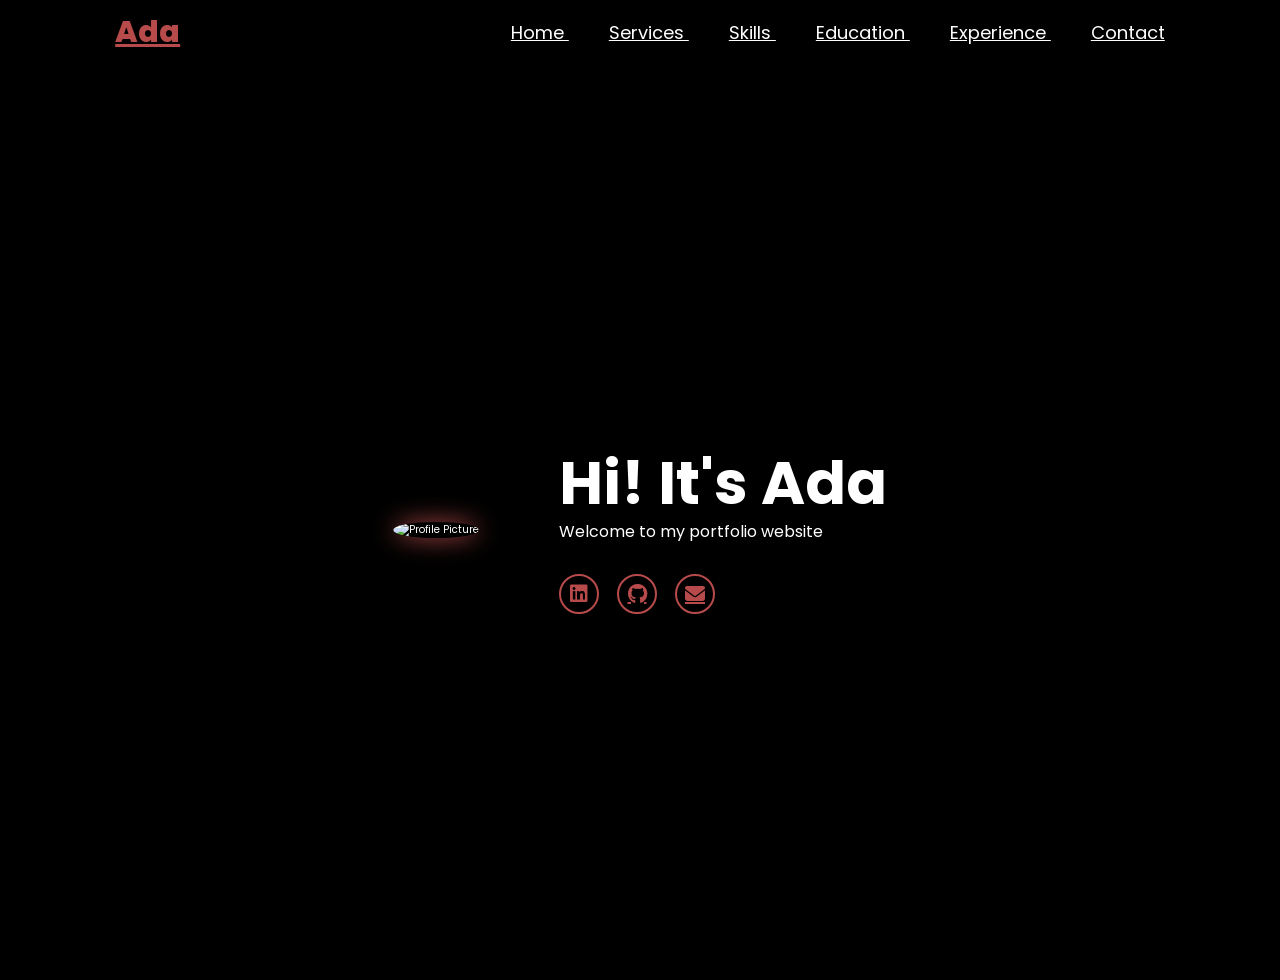
==== index.html @ f2f29390 "added pfp" ====
<!DOCTYPE html>
<html lang="en">
    
<head>
    <meta charset="UTF-8">
    <meta name="viewport" content="width=device-width, initial-scale=1.0">
    <link rel="stylesheet" href="https://cdnjs.cloudflare.com/ajax/libs/font-awesome/6.5.2/css/all.min.css">
    <link rel="stylesheet" href="style.css">
    <title>Portfolio Website</title>
</head>
<body>
    <header>
        <a href = "#" class = "logo"> Ada </a>

        <nav>
            <a href="#" class= "active"> Home </a>
            <a href="#"> Services </a>
            <a href="#"> Skills </a>
            <a href="#"> Education </a>
            <a href="#"> Experience </a>
            <a href="#"> Contact </a>

            
        </nav>
    </header>

    <section class="home">
        <div class="home-img">
            <img src="Skylight.jpg" alt="Profile Picture">
        </div>

        <div class="home-content">
            <h1>Hi! It's Ada</h1>
            <p>Welcome to my portfolio website</p>
            <div class="social-icons">
                <a href="https://linkedin.com/in/aikondu">
                    <i class="fa-brands fa-linkedin"></i>
                </a>
                <a href="https://github.com/Ozi-Fort">
                    <i class="fa-brands fa-github"></i>
                </a>
                <a href="mailto:akondu2020@yahoo.com"><i class="fa-solid fa-envelope"></i></a>
            </div>
        </div>
    </section>
</body>
</html>
---- style.css ----
@import url('https://fonts.googleapis.com/css2?family=Poppins:wght@400;600&display=swap');

* { margin: 0; padding: 0; box-sizing: border-box; }

html { font-size: 62.5%; }

body {
  font-family: 'Poppins', sans-serif;
  color: #fff;
  background: #000;
  width: 100%;
  min-height: 100vh;
  overflow-x: hidden;
  padding-top: 80px; /* for fixed header */
}

/* Header & Nav */
header {
  position: fixed; top: 0; left: 0; width: 100%;
  display: flex; justify-content: space-between; align-items: center;
  padding: 1rem 9%; z-index: 100; background: transparent;
}

.logo { font-size: 3rem; color: #b74b4b; font-weight: 800; transition: .3s; }
.logo:hover { transform: scale(1.05); }

nav a {
  font-size: 1.8rem; color: #fff; margin-left: 4rem;
  border-bottom: 3px solid transparent; transition: .3s;
}
nav a:hover { color: #b74b4b; border-bottom-color: #b74b4b; }

/* Section & Hero */
section { min-height: 100vh; padding: 5rem 9%; }

.home {
  display: flex; justify-content: center; align-items: center; gap: 8rem;
}

.home .home-content h1 { font-size: 6rem; line-height: 1.2; }
.home .home-content h3 { font-size: 4rem; margin-bottom: 1rem; }
.home .home-content p { font-size: 1.6rem; }

span { color: #b74b4b; }

/* Image */
.home-img img {
  width: 24vw; height: 16; border-radius: 120%;
  box-shadow: 0 0 25px #b74b4b; transition: .2s linear;
}
.home-img img:hover { transform: scale(1.03); }

/* Social icons (buttons) */
.social-icons a {
  display: inline-flex; justify-content: center; align-items: center;
  width: 4rem; height: 4rem; border-radius: 50%;
  margin: 3rem 1.5rem 0 0; border: 0.2rem solid #b74b4b;
  color: #b74b4b; font-size: 2rem; transition: .3s;
}
.social-icons a:hover {
  background: #b74b4b; color: #000; transform: scale(1.15) translateY(-4px);
  box-shadow: 0 0 25px #b74b4b;
}

/* Responsive */
@media (max-width: 995px) {
  .home { flex-direction: column; gap: 4rem; padding-top: 2rem; }
  .home .home-content h1 { font-size: 5rem; }
  .home .home-content h3 { font-size: 2.5rem; }
  .home-img img { width: 70vw; margin-top: 2rem; }
}
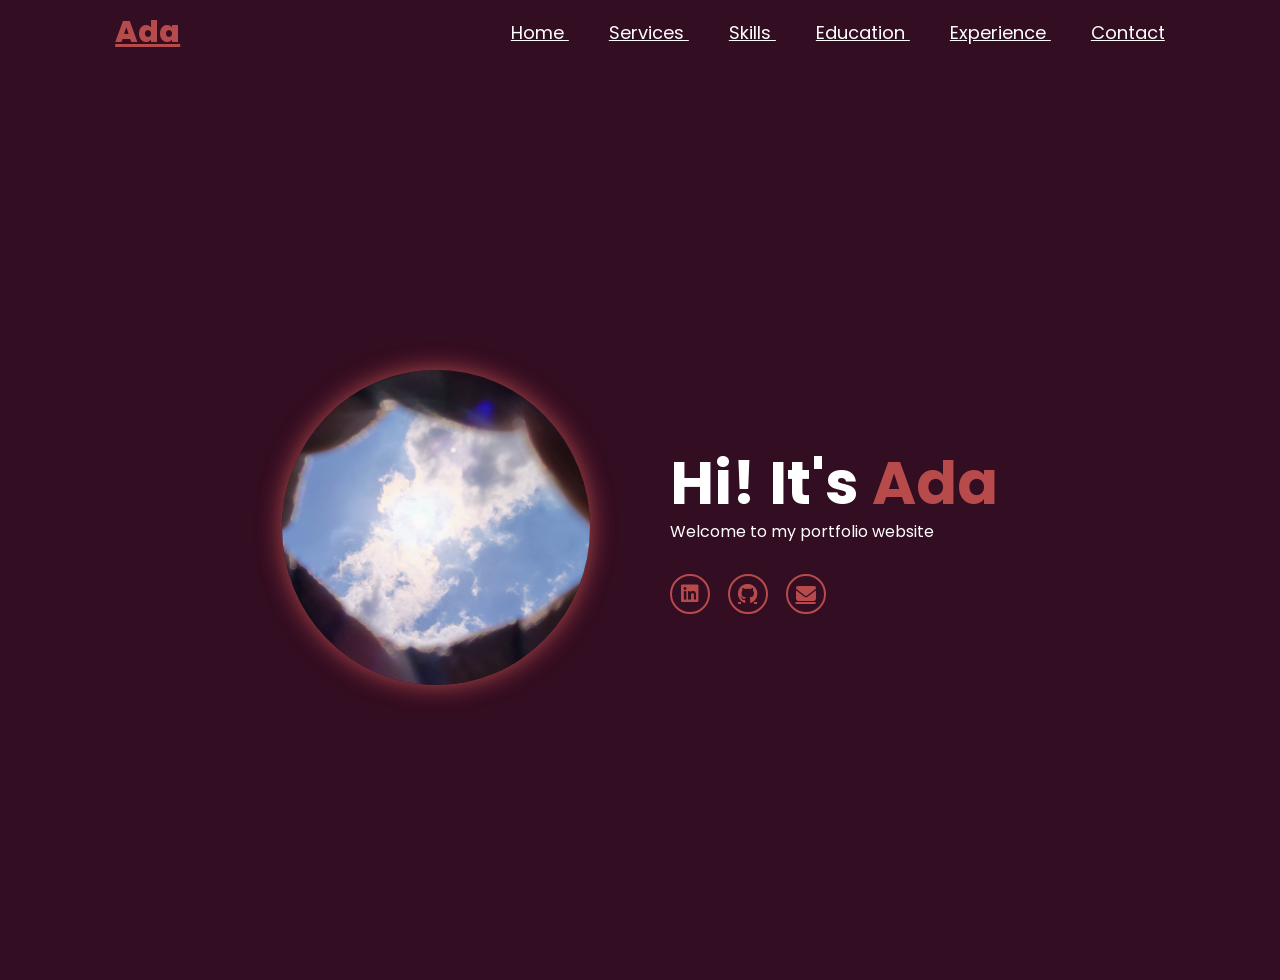
==== commit 764eaa11: "git commit -m "Add edits to files and new pfp"" ====
--- a/index.html
+++ b/index.html
@@ -26,11 +26,11 @@
 
     <section class="home">
         <div class="home-img">
-            <img src="Skylight.jpg" alt="Profile Picture">
+            <img src="cropped_skylight.jpg" alt="Profile Picture">
         </div>
 
         <div class="home-content">
-            <h1>Hi! It's Ada</h1>
+            <h1>Hi! It's <span>Ada</span></h1>
             <p>Welcome to my portfolio website</p>
             <div class="social-icons">
                 <a href="https://linkedin.com/in/aikondu">
--- a/style.css
+++ b/style.css
@@ -7,7 +7,7 @@
 body {
   font-family: 'Poppins', sans-serif;
   color: #fff;
-  background: #000;
+  background: #330d21;
   width: 100%;
   min-height: 100vh;
   overflow-x: hidden;
@@ -45,7 +45,7 @@
 
 /* Image */
 .home-img img {
-  width: 24vw; height: 16; border-radius: 120%;
+  width: 24vw; border-radius: 120%;
   box-shadow: 0 0 25px #b74b4b; transition: .2s linear;
 }
 .home-img img:hover { transform: scale(1.03); }
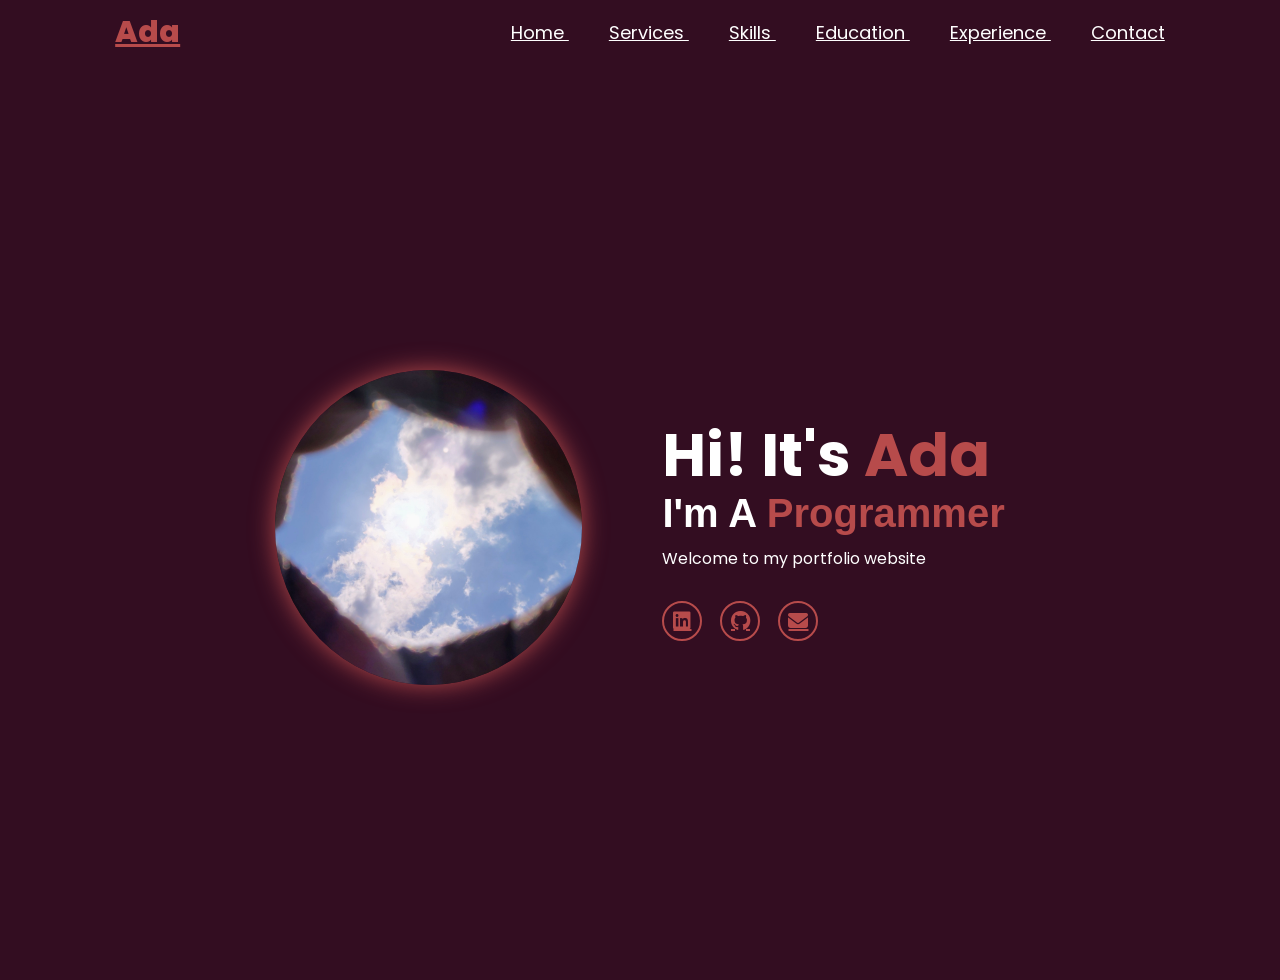
==== commit 20ee2118: "git commit -m "Added typing animation to homepage"" ====
--- a/index.html
+++ b/index.html
@@ -31,6 +31,7 @@
 
         <div class="home-content">
             <h1>Hi! It's <span>Ada</span></h1>
+            <h3 class="typing-text">I'm A <span></span></h3>
             <p>Welcome to my portfolio website</p>
             <div class="social-icons">
                 <a href="https://linkedin.com/in/aikondu">
--- a/style.css
+++ b/style.css
@@ -62,6 +62,57 @@
   box-shadow: 0 0 25px #b74b4b;
 }
 
+.typing-text{
+  font-size: 34px;
+  font-weight: 600;
+  min-width: 280px;
+}
+
+.typing-text span{
+  position: relative;
+}
+
+.typing-text span::before{
+  content: "Programmer";
+  color: #b74b4b;
+  animation: words 20s infinite;
+}
+
+.typing-text span::after{
+  content: "";
+  background-color: #330d21;
+  position: absolute;
+  width:calc(100% + 8px);
+  height: 100%;
+  border-left: 3px solid #330d21;
+  right: -8;
+  animation: cursor 0.6s infinite;
+}
+
+@keyframes cursor{
+  to{
+    border-left: 3px solid #b74b4b;
+  }
+}
+
+@keyframes words {
+  0%,20%{
+    content: "Programmer";
+  }
+  21%,40%{
+    content: "Data Analyst";
+  }
+  41%,60%{
+    content: "Robotics Enthusiast";
+  }
+  61%,80%{
+    content: "Java Specialist";
+  }
+  81%,100%{
+    content: "Python Programmer";
+  }
+}
+
 /* Responsive */
 @media (max-width: 995px) {
   .home { flex-direction: column; gap: 4rem; padding-top: 2rem; }
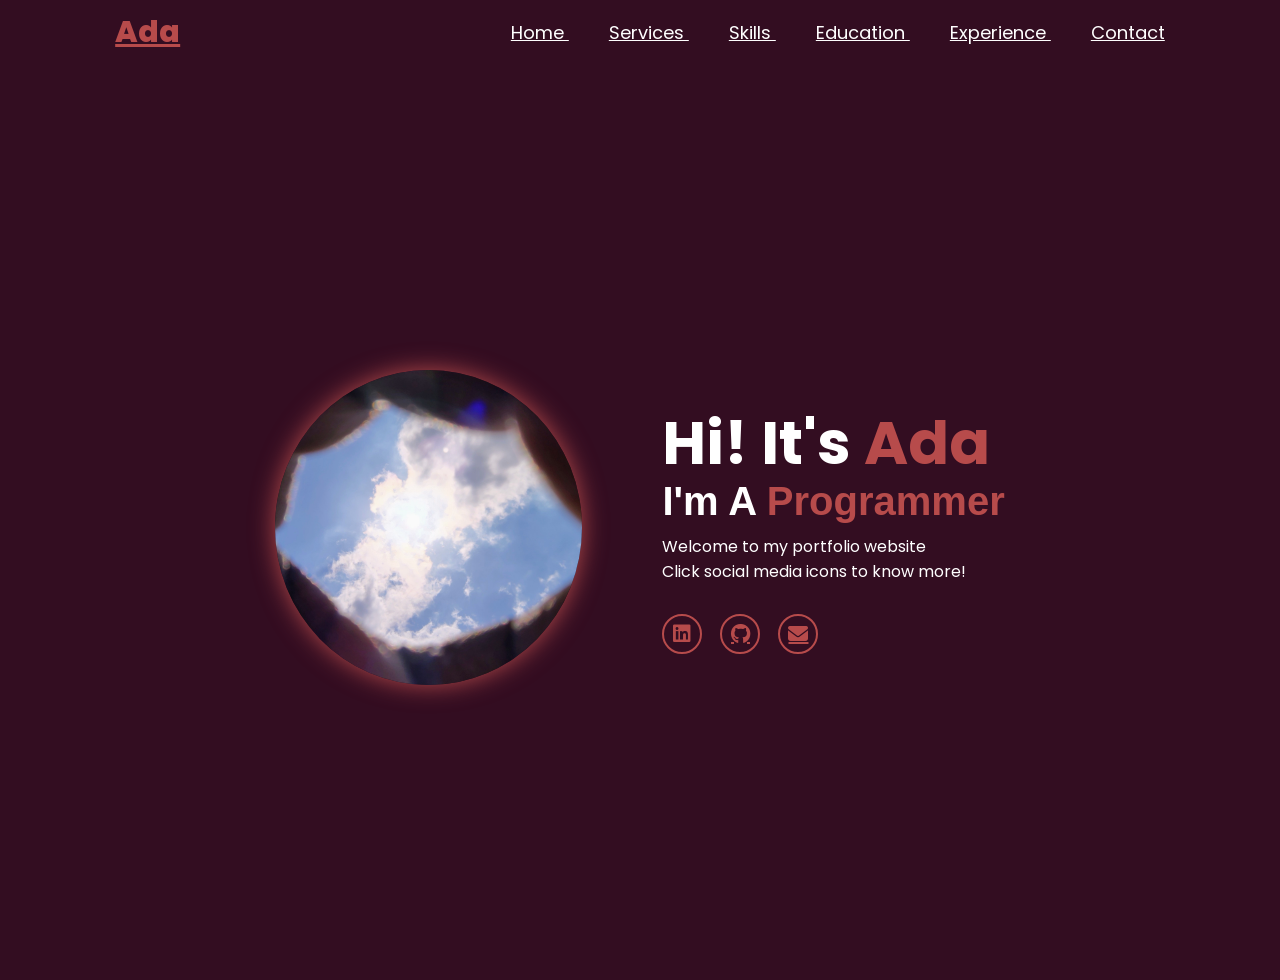
==== commit b6cba207: "added a quick change to intro lines" ====
--- a/index.html
+++ b/index.html
@@ -33,6 +33,7 @@
             <h1>Hi! It's <span>Ada</span></h1>
             <h3 class="typing-text">I'm A <span></span></h3>
             <p>Welcome to my portfolio website</p>
+            <p>Click social media icons to know more!</p>
             <div class="social-icons">
                 <a href="https://linkedin.com/in/aikondu">
                     <i class="fa-brands fa-linkedin"></i>
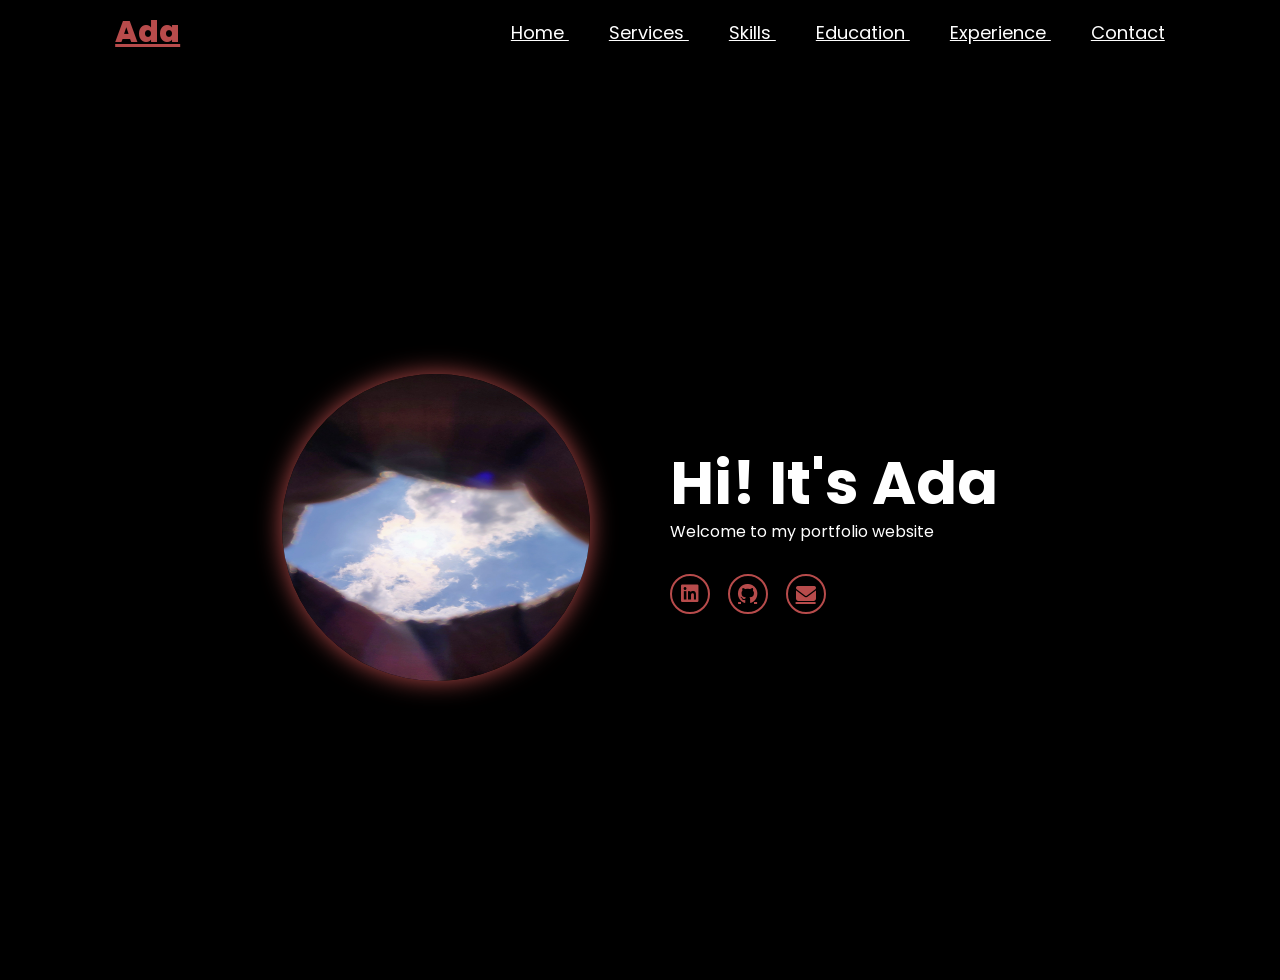
==== commit 4d7e6b79: "Slight changes" ====
--- a/index.html
+++ b/index.html
@@ -26,14 +26,12 @@
 
     <section class="home">
         <div class="home-img">
-            <img src="cropped_skylight.jpg" alt="Profile Picture">
+            <img src="Skylight.jpg" alt="Profile Picture">
         </div>
 
         <div class="home-content">
-            <h1>Hi! It's <span>Ada</span></h1>
-            <h3 class="typing-text">I'm A <span></span></h3>
+            <h1>Hi! It's Ada</h1>
             <p>Welcome to my portfolio website</p>
-            <p>Click social media icons to know more!</p>
             <div class="social-icons">
                 <a href="https://linkedin.com/in/aikondu">
                     <i class="fa-brands fa-linkedin"></i>
@@ -41,7 +39,7 @@
                 <a href="https://github.com/Ozi-Fort">
                     <i class="fa-brands fa-github"></i>
                 </a>
-                <a href="mailto:akondu2020@yahoo.com"><i class="fa-solid fa-envelope"></i></a>
+                <a href="mailto:afikondu@gmail.com"><i class="fa-solid fa-envelope"></i></a>
             </div>
         </div>
     </section>
--- a/style.css
+++ b/style.css
@@ -7,7 +7,7 @@
 body {
   font-family: 'Poppins', sans-serif;
   color: #fff;
-  background: #330d21;
+  background: #000;
   width: 100%;
   min-height: 100vh;
   overflow-x: hidden;
@@ -45,7 +45,7 @@
 
 /* Image */
 .home-img img {
-  width: 24vw; border-radius: 120%;
+  width: 24vw; height: 24vw; border-radius: 120%;
   box-shadow: 0 0 25px #b74b4b; transition: .2s linear;
 }
 .home-img img:hover { transform: scale(1.03); }
@@ -62,57 +62,6 @@
   box-shadow: 0 0 25px #b74b4b;
 }
 
-.typing-text{
-  font-size: 34px;
-  font-weight: 600;
-  min-width: 280px;
-}
-
-.typing-text span{
-  position: relative;
-}
-
-.typing-text span::before{
-  content: "Programmer";
-  color: #b74b4b;
-  animation: words 20s infinite;
-}
-
-.typing-text span::after{
-  content: "";
-  background-color: #330d21;
-  position: absolute;
-  width:calc(100% + 8px);
-  height: 100%;
-  border-left: 3px solid #330d21;
-  right: -8;
-  animation: cursor 0.6s infinite;
-}
-
-@keyframes cursor{
-  to{
-    border-left: 3px solid #b74b4b;
-  }
-}
-
-@keyframes words {
-  0%,20%{
-    content: "Programmer";
-  }
-  21%,40%{
-    content: "Data Analyst";
-  }
-  41%,60%{
-    content: "Robotics Enthusiast";
-  }
-  61%,80%{
-    content: "Java Specialist";
-  }
-  81%,100%{
-    content: "Python Programmer";
-  }
-}
-
 /* Responsive */
 @media (max-width: 995px) {
   .home { flex-direction: column; gap: 4rem; padding-top: 2rem; }
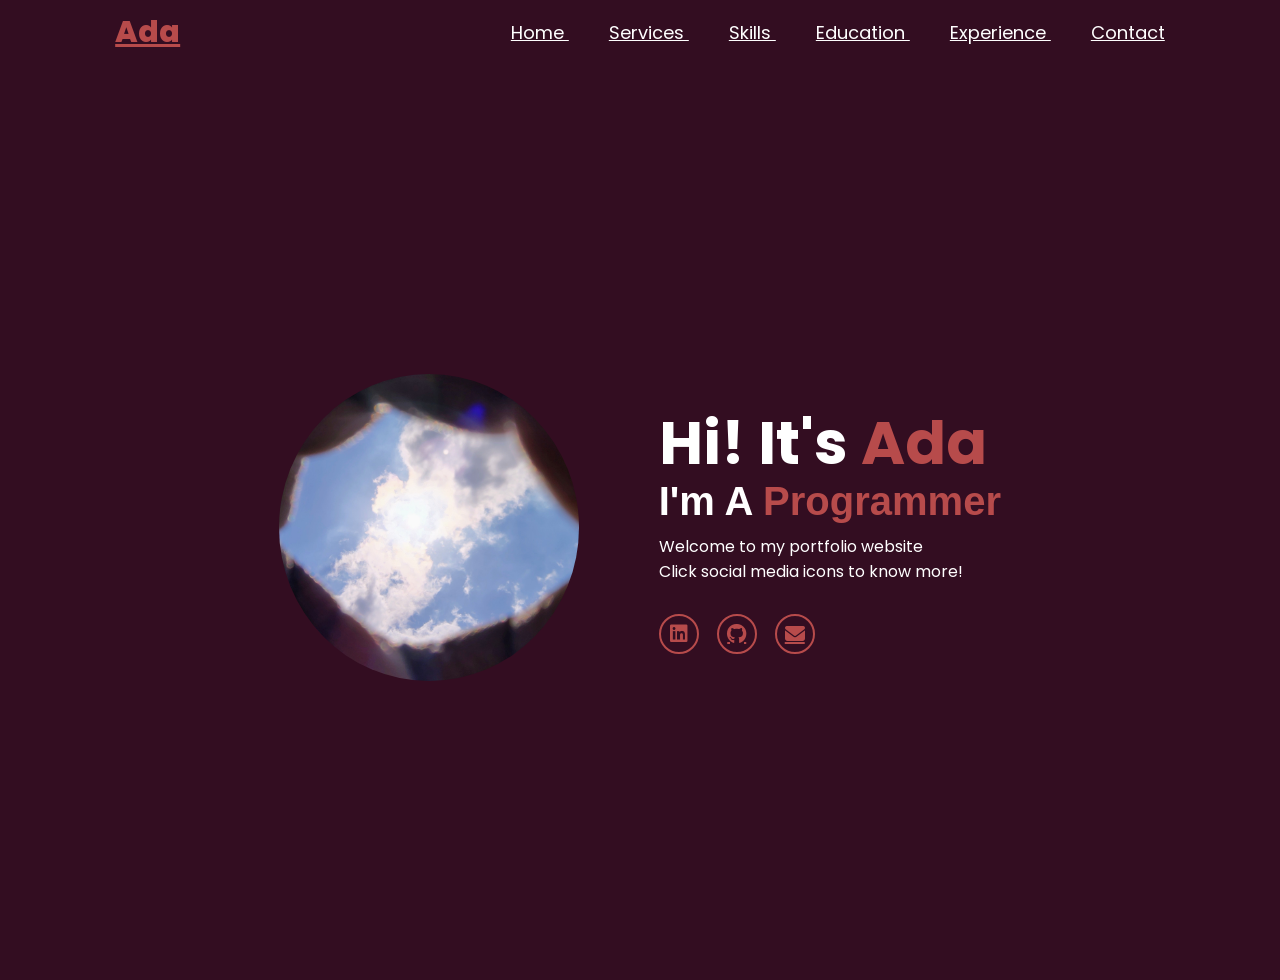
==== commit 10a97d35: "Merge branch 'main' of https://github.com/Ozi-Fort/personal-website" ====
--- a/index.html
+++ b/index.html
@@ -26,12 +26,14 @@
 
     <section class="home">
         <div class="home-img">
-            <img src="Skylight.jpg" alt="Profile Picture">
+            <img src="cropped_skylight.jpg" alt="Profile Picture">
         </div>
 
         <div class="home-content">
-            <h1>Hi! It's Ada</h1>
+            <h1>Hi! It's <span>Ada</span></h1>
+            <h3 class="typing-text">I'm A <span></span></h3>
             <p>Welcome to my portfolio website</p>
+            <p>Click social media icons to know more!</p>
             <div class="social-icons">
                 <a href="https://linkedin.com/in/aikondu">
                     <i class="fa-brands fa-linkedin"></i>
--- a/style.css
+++ b/style.css
@@ -7,7 +7,7 @@
 body {
   font-family: 'Poppins', sans-serif;
   color: #fff;
-  background: #000;
+  background: #330d21;
   width: 100%;
   min-height: 100vh;
   overflow-x: hidden;
@@ -45,7 +45,11 @@
 
 /* Image */
 .home-img img {
+<<<<<<< HEAD
   width: 24vw; height: 24vw; border-radius: 120%;
+=======
+  width: 24vw; border-radius: 120%;
+>>>>>>> 5360fe29444c53285ec38b07fa8b34bbf1ccda53
   box-shadow: 0 0 25px #b74b4b; transition: .2s linear;
 }
 .home-img img:hover { transform: scale(1.03); }
@@ -62,6 +66,57 @@
   box-shadow: 0 0 25px #b74b4b;
 }
 
+.typing-text{
+  font-size: 34px;
+  font-weight: 600;
+  min-width: 280px;
+}
+
+.typing-text span{
+  position: relative;
+}
+
+.typing-text span::before{
+  content: "Programmer";
+  color: #b74b4b;
+  animation: words 20s infinite;
+}
+
+.typing-text span::after{
+  content: "";
+  background-color: #330d21;
+  position: absolute;
+  width:calc(100% + 8px);
+  height: 100%;
+  border-left: 3px solid #330d21;
+  right: -8;
+  animation: cursor 0.6s infinite;
+}
+
+@keyframes cursor{
+  to{
+    border-left: 3px solid #b74b4b;
+  }
+}
+
+@keyframes words {
+  0%,20%{
+    content: "Programmer";
+  }
+  21%,40%{
+    content: "Data Analyst";
+  }
+  41%,60%{
+    content: "Robotics Enthusiast";
+  }
+  61%,80%{
+    content: "Java Specialist";
+  }
+  81%,100%{
+    content: "Python Programmer";
+  }
+}
+
 /* Responsive */
 @media (max-width: 995px) {
   .home { flex-direction: column; gap: 4rem; padding-top: 2rem; }
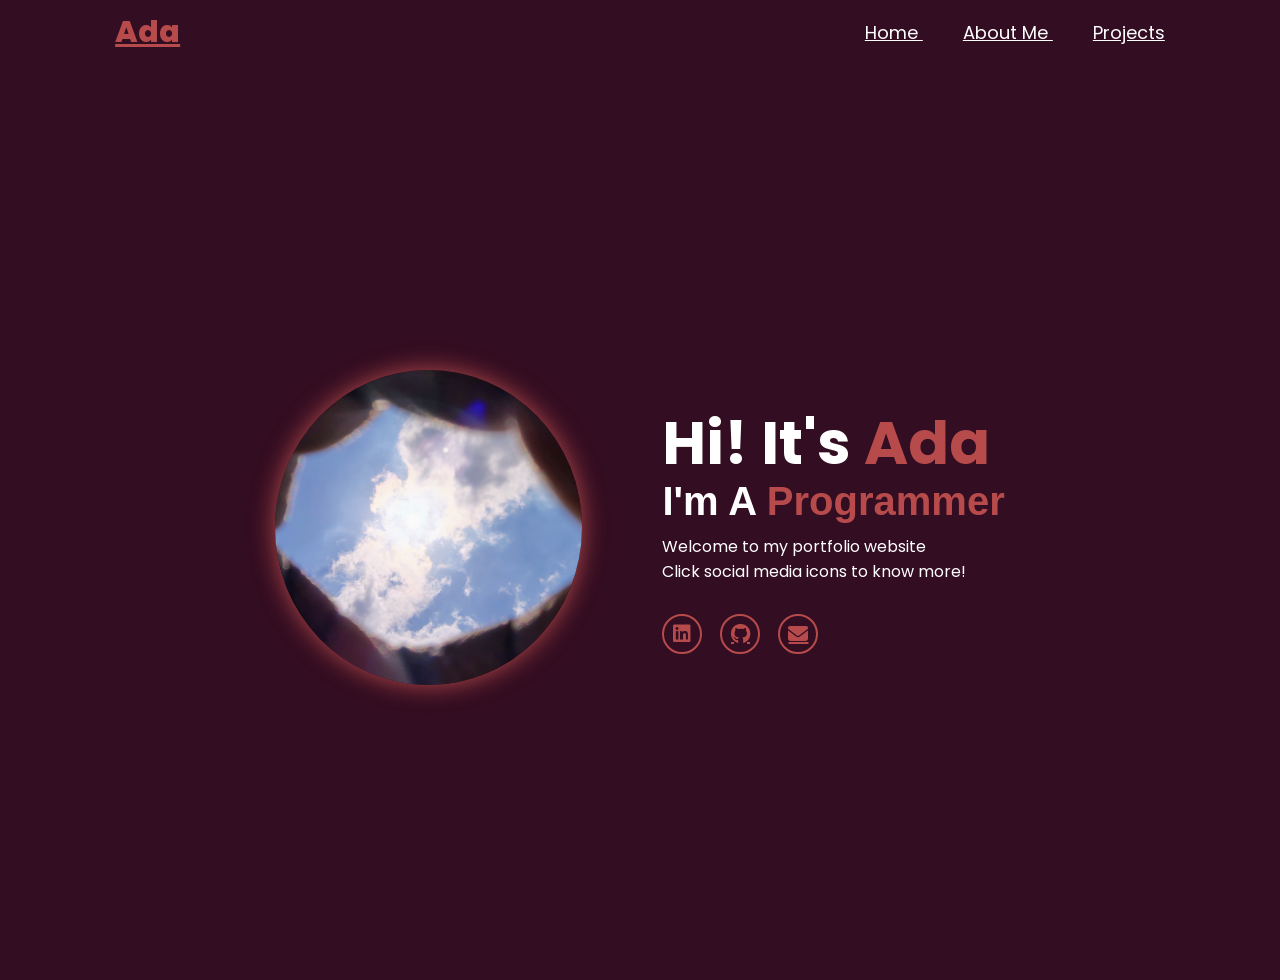
==== commit 86b545ae: "Added Tab Icon, adjusted width of picture added  links to two new pages that are still under develop" ====
--- a/index.html
+++ b/index.html
@@ -4,6 +4,9 @@
 <head>
     <meta charset="UTF-8">
     <meta name="viewport" content="width=device-width, initial-scale=1.0">
+    <meta http-equiv="X-UA-Compatible" content="IE=edge" />
+    <link rel="icon" sizes="192x192" href="web_icon.png">
+    
     <link rel="stylesheet" href="https://cdnjs.cloudflare.com/ajax/libs/font-awesome/6.5.2/css/all.min.css">
     <link rel="stylesheet" href="style.css">
     <title>Portfolio Website</title>
@@ -14,11 +17,11 @@
 
         <nav>
             <a href="#" class= "active"> Home </a>
-            <a href="#"> Services </a>
-            <a href="#"> Skills </a>
+            <a href="about_me.html"> About Me </a>
+            <a href="projects.html"> Projects </a>
+            <!--<a href="#"> Skills </a>
             <a href="#"> Education </a>
-            <a href="#"> Experience </a>
-            <a href="#"> Contact </a>
+            <a href="#"> Contact </a>-->
 
             
         </nav>
--- a/style.css
+++ b/style.css
@@ -45,11 +45,7 @@
 
 /* Image */
 .home-img img {
-<<<<<<< HEAD
-  width: 24vw; height: 24vw; border-radius: 120%;
-=======
   width: 24vw; border-radius: 120%;
->>>>>>> 5360fe29444c53285ec38b07fa8b34bbf1ccda53
   box-shadow: 0 0 25px #b74b4b; transition: .2s linear;
 }
 .home-img img:hover { transform: scale(1.03); }
@@ -124,3 +120,7 @@
   .home .home-content h3 { font-size: 2.5rem; }
   .home-img img { width: 70vw; margin-top: 2rem; }
 }
+
+
+/* -------------------- ABOUT ME CSS SECTION -----------------------*/
+.about .about-content h1{font-size: large;}
